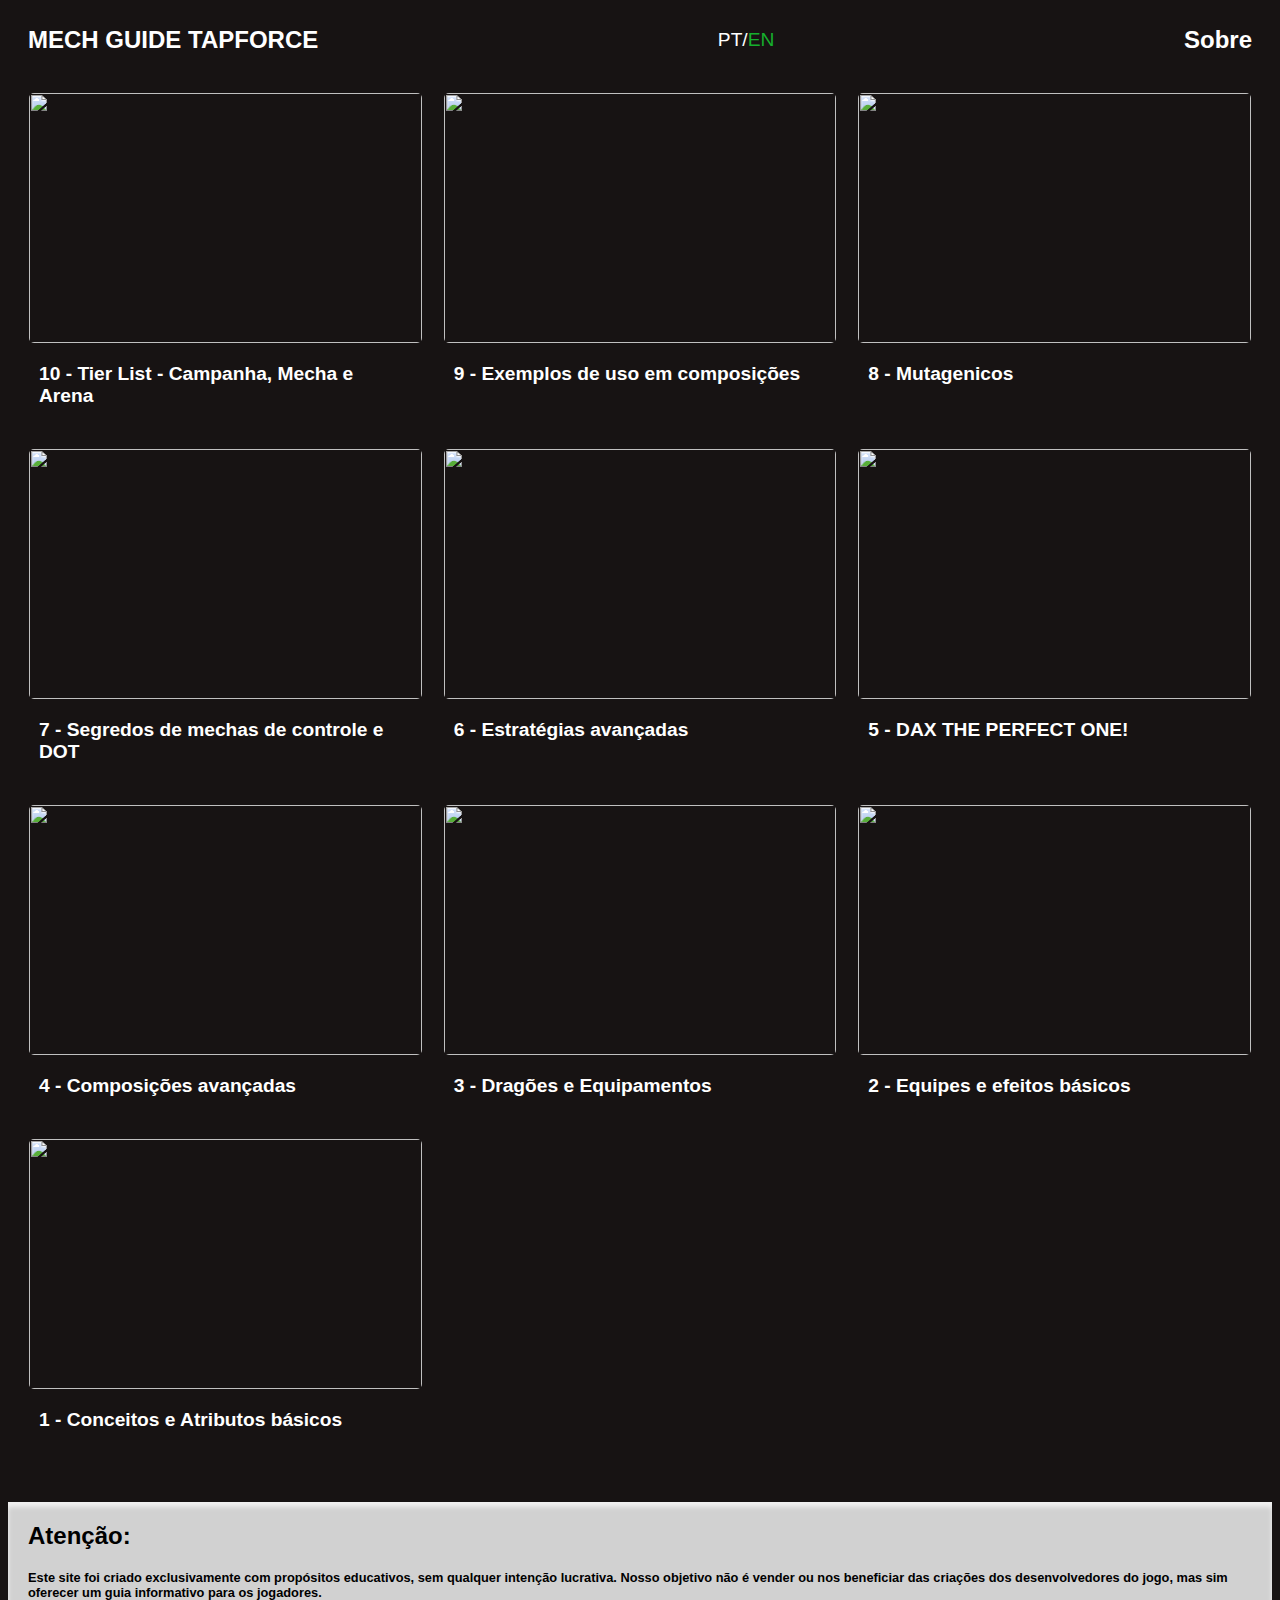
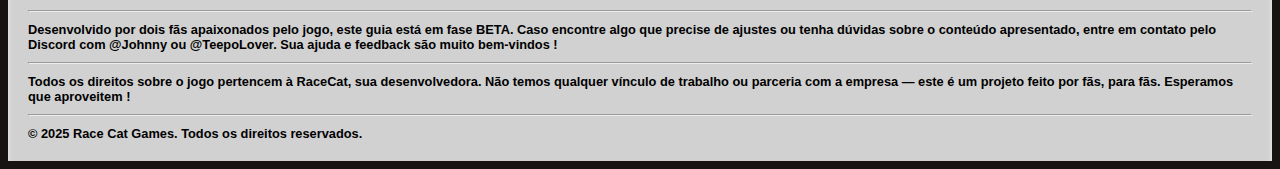
==== index.html @ 0615aa84 "Add files via upload" ====
<!doctype html>
<html>
	
<head>
	<meta charset="UTF-8">
	<meta name="viewport" content="width=device-width, initial-scale=1">
	<link rel="stylesheet" href="index_styles.css">
	<title>MGT_index</title>
</head>

<body>
	
	<div id="PT_index" class="showThis">
		<div class="top_menu">
			<div class="mainTM"><a href="index.html?lang=PT">MECH GUIDE TAPFORCE</a></div>
			<div class="changeLang" style="color: white;">PT/<a onClick="changeLanguage('lang', 'EN')" style="color: #16AF2D; text-decoration: none; cursor: pointer;">EN</a></div>
			<div class="aboutTM"><a href="about.html?lang=PT">Sobre</a></div>
		</div>

		<table class="posts" width="100%" style="color: white; background-color:#171313">
			<tr>
				<td>
					<a href="page10.html?lang=PT"> 
						<img src="https://mechguidetp.wordpress.com/wp-content/uploads/2025/02/imagem_2025-02-17_082026358.png" alt="">
						<p>10 - Tier List - Campanha, Mecha e Arena</p>
					</a>
				</td>
				<td>
					<a href="page9.html?lang=PT">
						<img src="https://mechguidetp.wordpress.com/wp-content/uploads/2025/02/imagem_2025-02-17_123958997.png" alt="">
						<p>9 - Exemplos de uso em composições</p>
					</a>
				</td>
				<td>
					<a href="page8.html?lang=PT">
						<img src="https://mechguidetp.wordpress.com/wp-content/uploads/2025/02/imagem_2025-02-17_113353739.png" alt="">
						<p>8 - Mutagenicos</p>
					</a>
				</td>
			</tr>
			<tr>
				<td>
					<a href="page7.html?lang=PT">
						<img src="https://mechguidetp.wordpress.com/wp-content/uploads/2025/02/imagem_2025-02-16_213311564.png" alt="">
						<p>7 - Segredos de mechas de controle e DOT</p>
					</a>
				</td>
				<td>
					<a href="page6.html?lang=PT">
						<img src="https://mechguidetp.wordpress.com/wp-content/uploads/2025/02/imagem_2025-02-17_082246503.png" alt="">
						<p>6 - Estratégias avançadas</p>
					</a>
				</td>
				<td>
					<a href="page5.html?lang=PT">
						<img src="https://mechguidetp.wordpress.com/wp-content/uploads/2025/02/imagem_2025-02-17_082453523.png" alt="">
						<p>5 - DAX THE PERFECT ONE!</p>
					</a>
				</td>
			</tr>
			<tr>
				<td>
					<a href="page4.html?lang=PT">
						<img src="https://mechguidetp.wordpress.com/wp-content/uploads/2025/02/imagem_2025-02-17_082624358.png" alt="">
						<p>4 - Composições avançadas</p>
					</a>
				</td>
				<td>
					<a href="page3.html?lang=PT">
						<img src="https://mechguidetp.wordpress.com/wp-content/uploads/2025/02/imagem_2025-02-17_082730559.png" alt="">
						<p>3 - Dragões e Equipamentos</p>
					</a>
				</td>
				<td>
					<a href="page2.html?lang=PT">
						<img src="https://mechguidetp.wordpress.com/wp-content/uploads/2025/02/imagem_2025-02-17_083331326.png" alt="">
						<p>2 - Equipes e efeitos básicos</p>
					</a>
				</td>
			</tr>
			<tr>
				<td>
					<a href="page1.html?lang=PT">
						<img src="https://mechguidetp.wordpress.com/wp-content/uploads/2025/02/imagem_2025-02-17_083453455.png" alt="">
						<p>1 - Conceitos e Atributos básicos</p>
					</a>
				</td>

			</tr>
		</table>
		
		<div style="padding-top: 30px;"></div>

		<footer>
			<div style="font-size: 1.5em; padding-top: 20px;">Atenção:</div>
			<div style="padding-top: 20px;">Este site foi criado exclusivamente com propósitos educativos, sem qualquer intenção lucrativa. Nosso objetivo não é vender ou nos beneficiar das criações dos desenvolvedores do jogo, mas sim oferecer um guia informativo para os jogadores.</div>
			<hr>
			<div>Desenvolvido por dois fãs apaixonados pelo jogo, este guia está em fase BETA. Caso encontre algo que precise de ajustes ou tenha dúvidas sobre o conteúdo apresentado, entre em contato pelo Discord com @Johnny ou @TeepoLover. Sua ajuda e feedback são muito bem-vindos !</div>
			<hr>
			<div>Todos os direitos sobre o jogo pertencem à RaceCat, sua desenvolvedora. Não temos qualquer vínculo de trabalho ou parceria com a empresa — este é um projeto feito por fãs, para fãs. Esperamos que aproveitem !</div>
			<hr>
			<div>© 2025 Race Cat Games. Todos os direitos reservados.</div>
			<div style="padding-top: 20px;"></div>
		</footer>		
	</div>
	
	
	<div id="EN_index" class="hideThis">
		<div class="top_menu">
			<div class="mainTM"><a href="index.html?lang=EN">MECH GUIDE TAPFORCE</a></div>
			<div class="changeLang" style="color: white;"><a onClick="changeLanguage('lang', 'PT')" style="color: #16AF2D; text-decoration: none; cursor: pointer">PT</a>/EN</div>
			<div class="aboutTM"><a href="about.html?lang=EN">About</a></div>
		</div>

		<table class="posts" width="100%" style="color: white; background-color:#171313">
			<tr>
				<td>
					<a href="page10.html?lang=EN"> 
						<img src="https://mechguidetp.wordpress.com/wp-content/uploads/2025/02/imagem_2025-02-17_082026358.png" alt="">
						<p>10 - Tier List - Campaign, Mech and Arena</p>
					</a>
				</td>
				<td>
					<a href="page9.html?lang=EN">
						<img src="https://mechguidetp.wordpress.com/wp-content/uploads/2025/02/imagem_2025-02-17_123958997.png" alt="">
						<p>9 - Examples of use in compositions</p>
					</a>
				</td>
				<td>
					<a href="page8.html?lang=EN">
						<img src="https://mechguidetp.wordpress.com/wp-content/uploads/2025/02/imagem_2025-02-17_113353739.png" alt="">
						<p>8 - Mutagens</p>
					</a>
				</td>
			</tr>
			<tr>
				<td>
					<a href="page7.html?lang=EN">
						<img src="https://mechguidetp.wordpress.com/wp-content/uploads/2025/02/imagem_2025-02-16_213311564.png" alt="">
						<p>7 - Secrets of control and DOT mechs</p>
					</a>
				</td>
				<td>
					<a href="page6.html?lang=EN">
						<img src="https://mechguidetp.wordpress.com/wp-content/uploads/2025/02/imagem_2025-02-17_082246503.png" alt="">
						<p>6 - Advanced strategies</p>
					</a>
				</td>
				<td>
					<a href="page5.html?lang=EN">
						<img src="https://mechguidetp.wordpress.com/wp-content/uploads/2025/02/imagem_2025-02-17_082453523.png" alt="">
						<p>5 - DAX THE PERFECT ONE!</p>
					</a>
				</td>
			</tr>
			<tr>
				<td>
					<a href="page4.html?lang=EN">
						<img src="https://mechguidetp.wordpress.com/wp-content/uploads/2025/02/imagem_2025-02-17_082624358.png" alt="">
						<p>4 - Advanced compositions</p>
					</a>
				</td>
				<td>
					<a href="page3.html?lang=EN">
						<img src="https://mechguidetp.wordpress.com/wp-content/uploads/2025/02/imagem_2025-02-17_082730559.png" alt="">
						<p>3 - Dragons and Equipments</p>
					</a>
				</td>
				<td>
					<a href="page2.html?lang=EN">
						<img src="https://mechguidetp.wordpress.com/wp-content/uploads/2025/02/imagem_2025-02-17_083331326.png" alt="">
						<p>2 - Basic teams and effects</p>
					</a>
				</td>
			</tr>
			<tr>
				<td>
					<a href="page1.html?lang=EN">
						<img src="https://mechguidetp.wordpress.com/wp-content/uploads/2025/02/imagem_2025-02-17_083453455.png" alt="">
						<p>1 - Basic concepts and attributes</p>
					</a>
				</td>

			</tr>
		</table>
		
		<div style="padding-top: 30px;"></div>

		<footer>
			<div style="font-size: 1.3em; padding-top: 20px;">Attention:</div>
			<div style="padding-top: 15px;">This site has been created exclusively for educational purposes, with no intention of making a profit. Our aim is not to sell or benefit from the game developers' creations, but to offer an informative guide for players.</div>
			<hr>
			<div>Developed by two passionate fans of the game, this guide is in its BETA phase. If you find anything that needs tweaking or have any questions about the content presented, please contact @Johnny or @TeepoLover on Discord. We welcome your help and feedback !</div>
			<hr>
			<div>All rights to the game belong to RaceCat, its developer. We have no working relationship or partnership with the company - this is a project made by fans, for fans. We hope you enjoy it !</div>
			<hr>
			<div>© 2025 Race Cat Games. All rights reserved.</div>
			<div style="padding-top: 20px;"></div>
		</footer>		
	</div>
	
	<script>
		function changeLanguage(key, value) {
            let n1 = document.querySelector(".showThis"); // Seleciona o elemento com a classe "showThis"
			let n2 = document.querySelector(".hideThis"); // Seleciona o elemento com a classe "hideThis"
            if (n1) {
                n1.classList.replace("showThis", "hideThis"); // Troca "showThis" por "hideThis"
            }
			if (n2) {
                n2.classList.replace("hideThis", "showThis"); // Troca "hideThis" por "showThis"
            }
			
			let url = new URL(window.location);
            url.searchParams.set(key, value); // Define ou altera o parâmetro

            history.pushState({}, "", url);
        }
		
		const params = new URLSearchParams(window.location.search);
		const lg = params.get("lang");
		
		if (lg === "EN") {
			changeLanguage('lang', 'EN');
		}
	</script>
</body>
	
</html>
---- index_styles.css ----
@charset "UTF-8";
/* CSS Document */

body {
	background-color:#171313;
	font-family: Gotham, "Helvetica Neue", Helvetica, Arial, "sans-serif";
}

.showThis {
	display: block;
}

.hideThis {
	display: none;
}

/* Top bar menu */
.top_menu {
	width: 100%;
	display: flex;
	justify-content: space-between;
	padding-top: 20px;
	padding-bottom: 20px;
	font-size: 1.5em;
	line-height: 100%;
}

.mainTM {
	margin-left: 20px;
}

.mainTM a {
	color: white;
	font-weight: bold;
	text-decoration: none;
}

.mainTM a:hover {
	color: #BFBFBF;
}

.aboutTM {
	margin-right: 20px;
}

.aboutTM a {
	color: white;
	font-weight: bold;
	text-decoration: none;
}

.aboutTM a:hover {
	color: #BFBFBF;
}

.changeLang {
	font-size: 0.8em;
	padding-right: 10px;
}

/* Posts */
.posts {
	table-layout: fixed;
	border-spacing: 20px;
}

.posts tr td {
	height: auto;
	width: 33%;
	text-align: center;
	vertical-align: top;
}

.posts tr td:hover {
	outline: 4px solid green;
	border-radius: 10px;
}

.posts tr td img{
	height: 250px;
	width: 100%;
	border-radius: 5px;
	cursor: pointer;
	object-fit: cover;
	display: block;
	user-select: none;
	pointer-events: none;
}

.posts tr td p{
	font-size: 1.2em;
	text-align: left;
	margin: 0;
	padding: 20px 20px 20px 10px;
	font-weight: bold;
	display: block;
}

.posts tr td a{
	text-decoration: none;
	color: white;
	user-select: none;
}

footer {
	background-color: #D1D1D1;
	color: black;
    box-shadow: inset 0 5px 5px rgba(255, 255, 255, 0.7);
}

footer div {
	padding: 0 20px 0 20px;
	font-weight: bold;
	font-size: 0.8em;
}

footer hr {
	margin: 10px 20px 10px 20px;
	font-weight: bold;
}

@media only screen and (max-width: 600px) {
	.posts {
		border-collapse: collapse;
	}

	.posts tr td {
		height: auto;
		display: block;
		padding: 10px 10%;
		width: 80%;
        text-align: center;
	}
	
	.posts tr td img{
		height: 150px;
	}
}
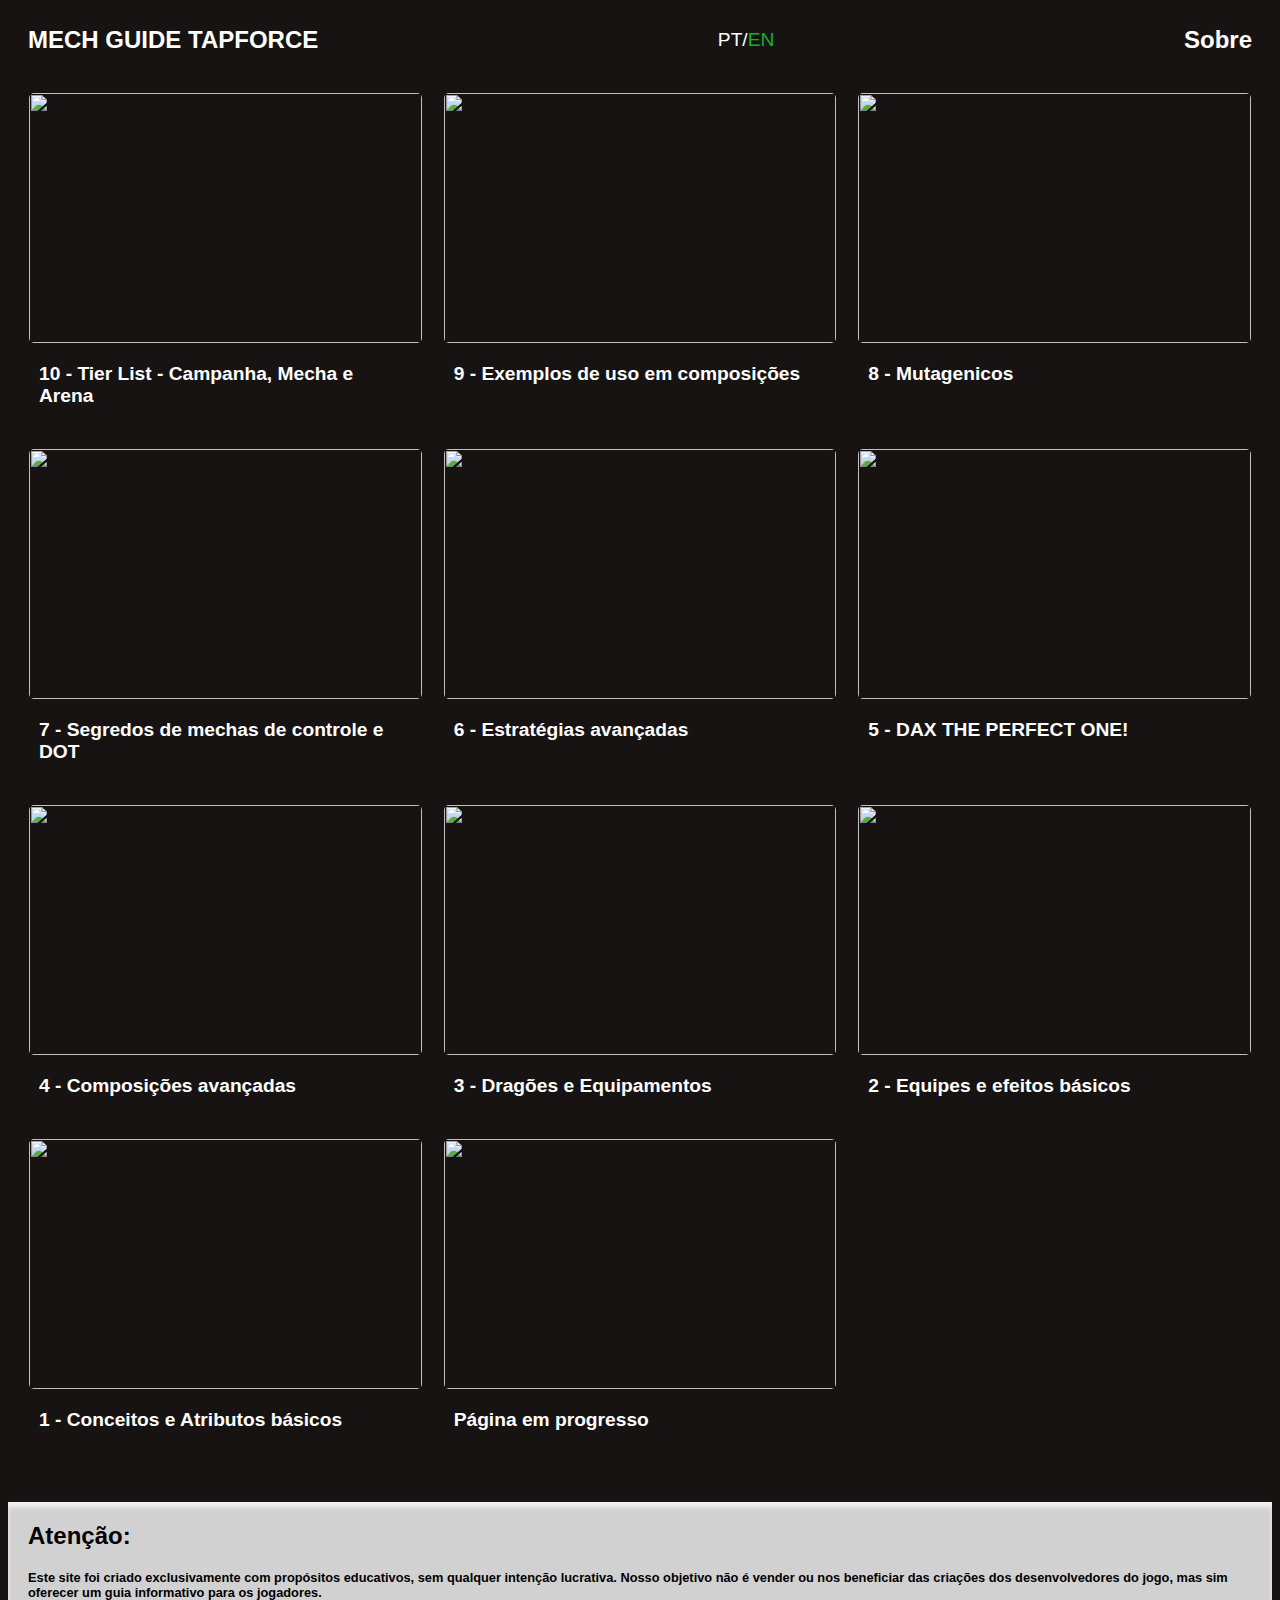
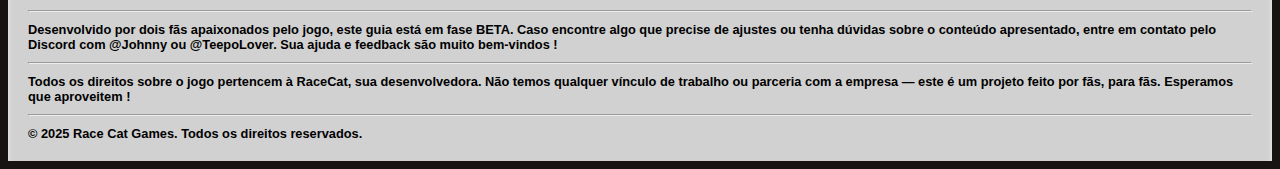
==== commit 3ff52774: "Update index.html" ====
--- a/index.html
+++ b/index.html
@@ -5,7 +5,8 @@
 	<meta charset="UTF-8">
 	<meta name="viewport" content="width=device-width, initial-scale=1">
 	<link rel="stylesheet" href="index_styles.css">
-	<title>MGT_index</title>
+	<link rel="icon" href="https://mechguidetp.wordpress.com/wp-content/uploads/2025/02/favicon-16x16-1.png" type="image/x-icon"> 
+	<title>Tap Force Mech Guide</title>
 </head>
 
 <body>
@@ -33,7 +34,7 @@
 				</td>
 				<td>
 					<a href="page8.html?lang=PT">
-						<img src="https://mechguidetp.wordpress.com/wp-content/uploads/2025/02/imagem_2025-02-17_113353739.png" alt="">
+						<img src="https://mechguidetp.wordpress.com/wp-content/uploads/2025/02/imagem-do-whatsapp-de-2025-02-26-as-07.54.21_a4d06715.jpg" alt="">
 						<p>8 - Mutagenicos</p>
 					</a>
 				</td>
@@ -81,11 +82,16 @@
 			<tr>
 				<td>
 					<a href="page1.html?lang=PT">
-						<img src="https://mechguidetp.wordpress.com/wp-content/uploads/2025/02/imagem_2025-02-17_083453455.png" alt="">
+						<img src="https://mechguidetp.wordpress.com/wp-content/uploads/2025/02/imagem-do-whatsapp-de-2025-02-26-as-05.35.11_b301047b.jpg" alt="">
 						<p>1 - Conceitos e Atributos básicos</p>
 					</a>
 				</td>
-
+                                <td>
+					<a href="pageTests.html?lang=PT">
+						<img src="https://mechguidetp.wordpress.com/wp-content/uploads/2025/02/imagem-do-whatsapp-de-2025-02-26-as-05.35.11_b301047b.jpg" alt="">
+						<p>Página em progresso</p>
+					</a>
+				</td>
 			</tr>
 		</table>
 		
@@ -128,7 +134,7 @@
 				</td>
 				<td>
 					<a href="page8.html?lang=EN">
-						<img src="https://mechguidetp.wordpress.com/wp-content/uploads/2025/02/imagem_2025-02-17_113353739.png" alt="">
+						<img src="https://mechguidetp.wordpress.com/wp-content/uploads/2025/02/imagem-do-whatsapp-de-2025-02-26-as-07.54.21_a4d06715.jpg" alt="">
 						<p>8 - Mutagens</p>
 					</a>
 				</td>
@@ -176,11 +182,16 @@
 			<tr>
 				<td>
 					<a href="page1.html?lang=EN">
-						<img src="https://mechguidetp.wordpress.com/wp-content/uploads/2025/02/imagem_2025-02-17_083453455.png" alt="">
+						<img src="https://mechguidetp.wordpress.com/wp-content/uploads/2025/02/imagem-do-whatsapp-de-2025-02-26-as-05.35.11_b301047b.jpg" alt="">
 						<p>1 - Basic concepts and attributes</p>
 					</a>
 				</td>
-
+                                <td>
+					<a href="pageTests.html?lang=EN">
+						<img src="https://mechguidetp.wordpress.com/wp-content/uploads/2025/02/imagem-do-whatsapp-de-2025-02-26-as-05.35.11_b301047b.jpg" alt="">
+						<p>Páge in progress</p>
+					</a>
+				</td>
 			</tr>
 		</table>
 		
@@ -225,4 +236,4 @@
 	</script>
 </body>
 	
-</html>+</html>
